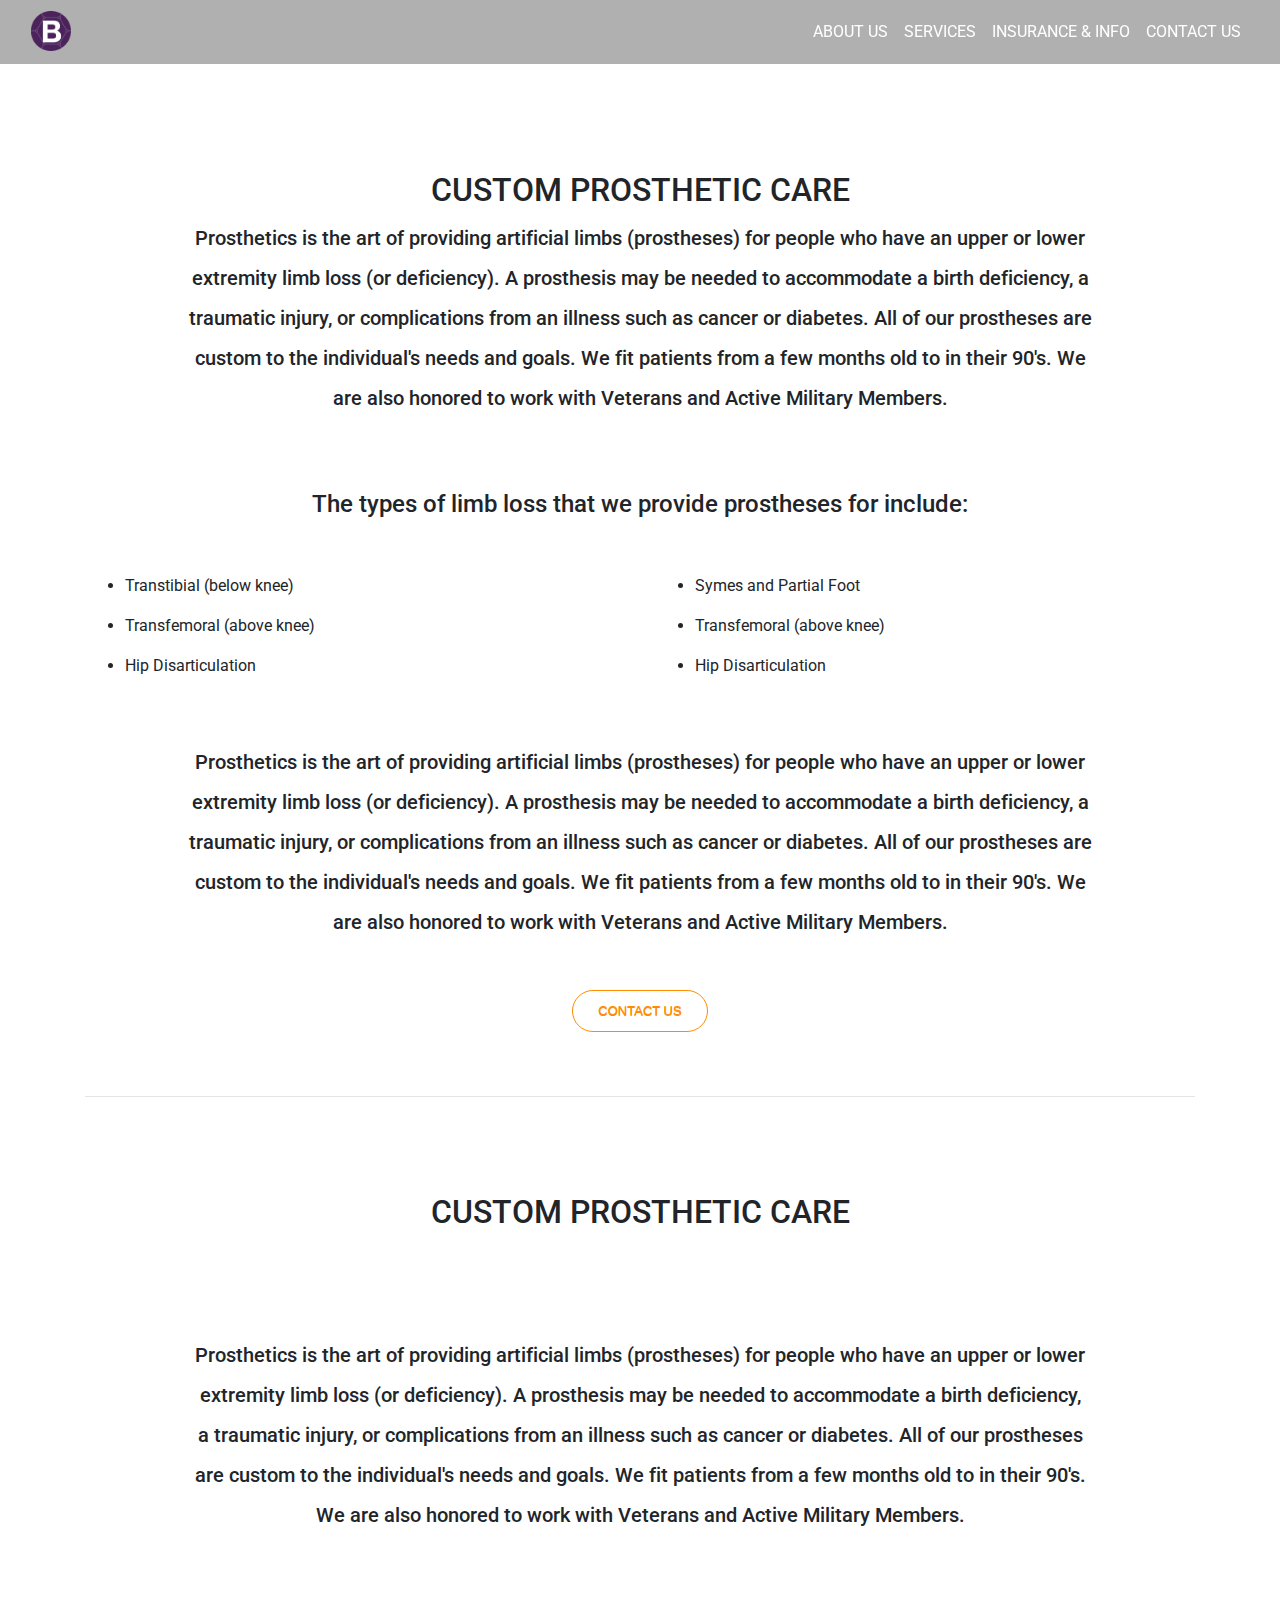
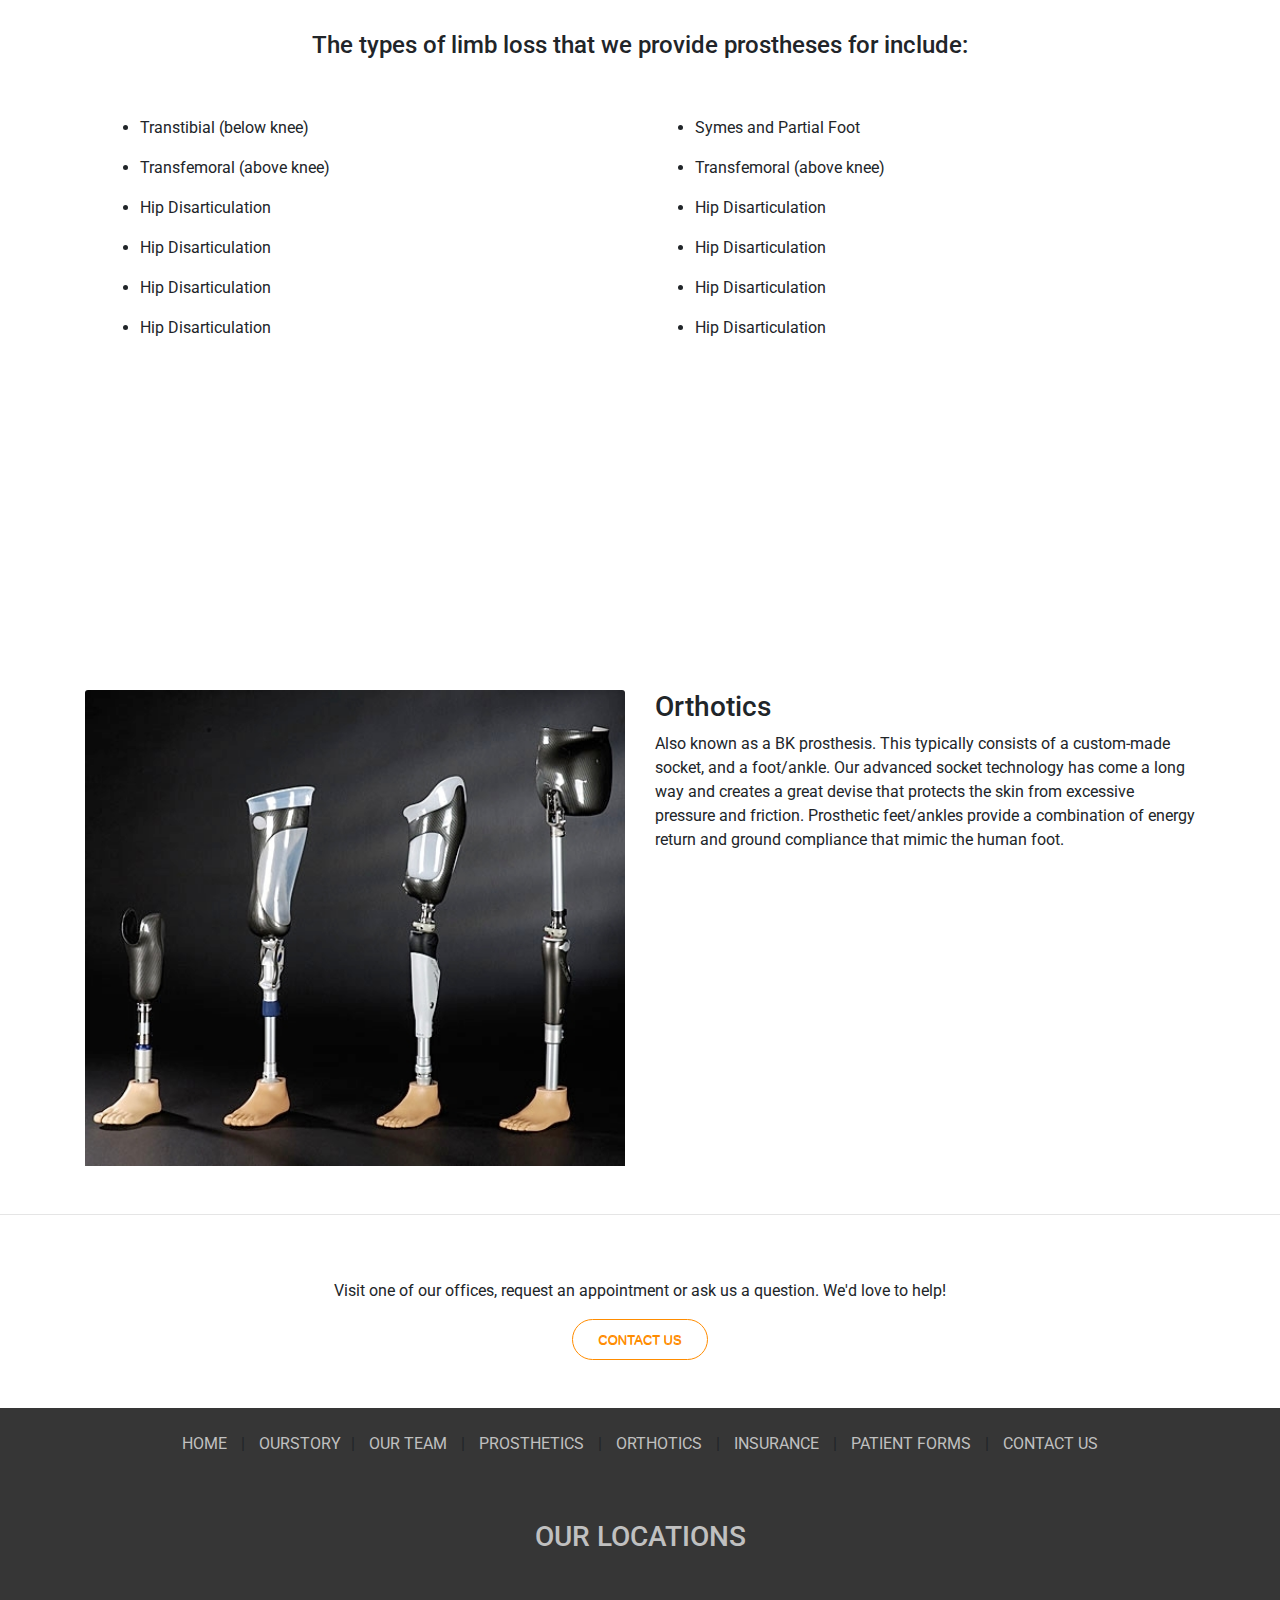
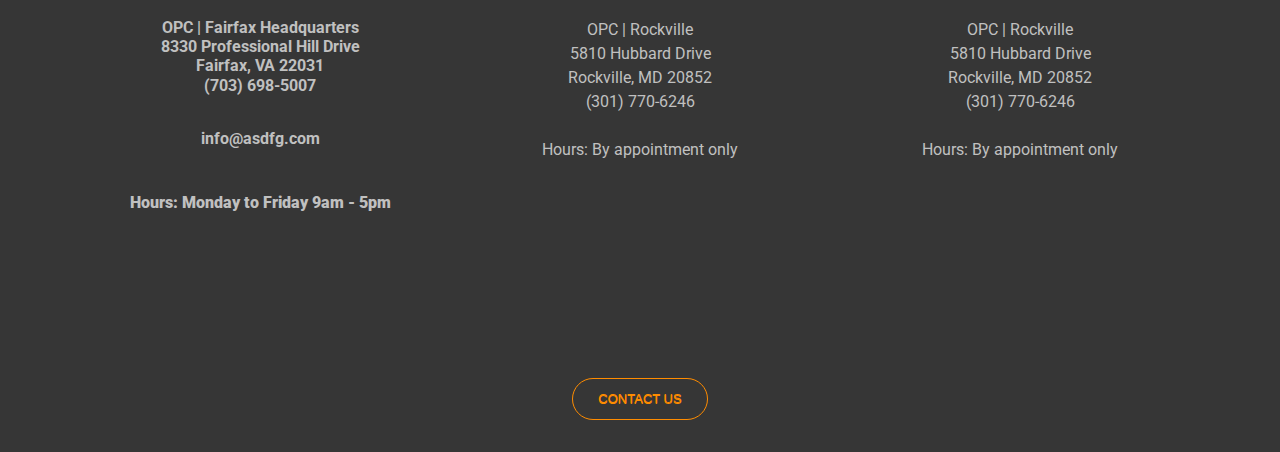
==== prosthetics.html @ 6f686b83 "Create prosthetics.html" ====
<!doctype html>
<html lang="tr">

<head>

    <!-- Required meta tags -->
    <meta charset="utf-8">
    <meta name="viewport" content="width=device-width, initial-scale=1">


    <link rel="stylesheet" href="https://use.fontawesome.com/releases/v5.6.3/css/all.css" integrity="sha384-UHRtZLI+pbxtHCWp1t77Bi1L4ZtiqrqD80Kn4Z8NTSRyMA2Fd33n5dQ8lWUE00s/"
        crossorigin="anonymous">

    <!--Roboto Font-->
    <link href="https://fonts.googleapis.com/css?family=Roboto:300,400" rel="stylesheet">


    <!-- Bootstrap CSS -->
    <link rel="stylesheet" href="css/bootstrap.css">

    <!-- Style CSS-->
    <link rel="stylesheet" href="css/style.css">

    <title>Proje</title>
</head>

<body>



    <nav class="navbar navbar-expand-lg navbar-light fixed-top ">
        <div class="container-fluid">
            <button class="navbar-toggler" data-toggle="collapse" data-target="#nvbCollapse">
                <span class="navbar-toggler-icon"></span>
            </button>

            <a  class="navbar-brand" href="index.html" ><img class="logo" src="images/logo.png"></a>
            <div class="collapse navbar-collapse" id="nvbCollapse">
                <ul class="navbar-nav ml-auto">
                    <li class="nav-item dropdown">
                        <a class="nav-link" href="#" id="navbarDropdown" role="button" data-toggle="dropdown"
                            aria-haspopup="true" aria-expanded="false">About us</a>
                        <div class="dropdown-menu row text-center" aria-labelledby="navbarDropdown">
                            <a class="dropdown-item" href="#">OUR STORY</a>
                            <a class="dropdown-item" href="#">OUR TEAM</a>
                            <a class="dropdown-item" href="#">OUR PATIENTS</a>
                            <a class="dropdown-item" href="#">OUR LOCATIONS</a>
                            <a class="dropdown-item" href="#">OUR SOCIAL MEDIAL</a>

                        </div>
                    </li>



                    <li class="nav-item dropdown">
                        <a class="nav-link " href="#" id="navbarDropdown" role="button" data-toggle="dropdown"
                            aria-haspopup="true" aria-expanded="false">SERVICES</a>

                        <div class="dropdown-menu row text-center" aria-labelledby="navbarDropdown">
                            <a class="dropdown-item" href="#">PROSTHETICS</a>
                            <a class="dropdown-item" href="#">ORTHOTICS</a>
                            <a class="dropdown-item" href="#">KIDS & TEENS</a>
                            <a class="dropdown-item" href="#">ATHLETES</a>

                        </div>
                    </li>


                    <li class="nav-item dropdown">
                        <a class="nav-link " href="#" id="navbarDropdown" role="button" data-toggle="dropdown"
                            aria-haspopup="true" aria-expanded="false">INSURANCE & INFO</a>

                        <div class="dropdown-menu row text-center" aria-labelledby="navbarDropdown">
                            <a class="dropdown-item" href="#">INSURANCE</a>
                            <a class="dropdown-item" href="#">PATIENT FORMS</a>
                            <a class="dropdown-item" href="#">AMPUTEE GUIDE</a>
                            <a class="dropdown-item" href="#">ORTHOTIC FAQS</a>
                            <a class="dropdown-item" href="#">HELPFUL INFO</a>
                        </div>
                    </li>

                    <li class="nav-item4">
                        <a class="nav-link" href="#">Contact us</a>
                    </li>
                </ul>
            </div>
        </div>
    </nav>

    <!-- Header Section-->

    <section id="headerSectionService">
        <div class="container">
            <div class="row">
                <div class="col-md-10 m-auto text-center ">
                    <h1 class="display-1 ">PROSTHETICS</h1>
                    
                </div>
            </div>
        </div>
    </section>


    <!--Feature Section-->
    <section id="features" class="pt-5">
        <div class="container">
            <div class="row ">

                <div class="col-md-12 my-auto text-center mt-5">
                    <h2 class="h2">CUSTOM PROSTHETIC CARE</h2>
                </div>
            </div>
        </div>

        

        <div class="container">
            <div class="row">
                <div class="col-md-10 m-auto">
                    <h5 class="h5 text-center mb-4">Prosthetics is the art of providing artificial limbs (prostheses) for people who have an upper or lower extremity limb loss (or deficiency). A prosthesis may be needed to accommodate a birth deficiency, a traumatic injury, or complications from an illness such as cancer or diabetes. All of our prostheses are custom to the individual's needs and goals. We fit patients from a few months old to in their 90's. We are also honored to work with Veterans and Active Military Members.</h5>
                    
                </div>
            </div>
        </div>
        </div>

        <div class="container">
            <div class="row ">

                <div class="col-md-12 text-center mt-5 mb-5">
                    <h2 class="h4">The types of limb loss that we provide prostheses for include:</h4>
                </div>
            </div>

            <div class="row">
                <div class="col-md-6 m-auto  ">
                    <ul>
                        <li>Transtibial (below knee)</li>
                    </ul>
                    <ul>
                        <li>Transfemoral (above knee)</li>
                    </ul>
                    <ul>
                        <li>Hip Disarticulation</li>
                    </ul>
                </div>

                <div class="col-md-6 my-auto ">
                    <ul>
                        <li>Symes and Partial Foot</li>
                    </ul>
                    <ul>
                        <li>Transfemoral (above knee)</li>
                    </ul>
                    <ul>
                        <li>Hip Disarticulation</li>
                    </ul>
                </div>
            </div>

            <div class="row">
                <div class="col-md-10 m-auto">
                    <h5 class="h5 text-center mb-5 mt-5">Prosthetics is the art of providing artificial limbs (prostheses) for people who have an upper or lower extremity limb loss (or deficiency). A prosthesis may be needed to accommodate a birth deficiency, a traumatic injury, or complications from an illness such as cancer or diabetes. All of our prostheses are custom to the individual's needs and goals. We fit patients from a few months old to in their 90's. We are also honored to work with Veterans and Active Military Members.</h5>
                    <button type="button" class="btn btn-outline-warning d-block mx-auto mb-5">CONTACT US</button>
                </div>
            </div>

            <hr class="mb-5">

            <div class="container">
                <div class="row ">

                    <div class="col-md-12 mx-auto text-center mt-5 mb-5">
                     <h2 class="h2">CUSTOM PROSTHETIC CARE</h2>
                    </div>
                </div>


                <div class="row">
                    <div class="col-md-10 m-auto">
                    <h5 class="h5 text-center mb-5 mt-5">Prosthetics is the art of providing artificial limbs (prostheses) for people who have an upper or lower extremity limb loss (or deficiency). A prosthesis may be needed to accommodate a birth deficiency, a traumatic injury, or complications from an illness such as cancer or diabetes. All of our prostheses are custom to the individual's needs and goals. We fit patients from a few months old to in their 90's. We are also honored to work with Veterans and Active Military Members.</h5>
                    
                    </div>
                </div>



                <div class="row ">

                <div class="col-md-12 text-center mt-5 mb-5">
                    <h2 class="h4">The types of limb loss that we provide prostheses for include:</h4>
                </div>
            </div>

            <div class="row">
                <div class="col-md-6 m-auto  ">
                    <ul>
                        <li>Transtibial (below knee)</li>
                    </ul>
                    <ul>
                        <li>Transfemoral (above knee)</li>
                    </ul>
                    <ul>
                        <li>Hip Disarticulation</li>
                    </ul>
                    <ul>
                        <li>Hip Disarticulation</li>
                    </ul>
                    <ul>
                        <li>Hip Disarticulation</li>
                    </ul>
                    <ul>
                        <li>Hip Disarticulation</li>
                    </ul>
                </div>

                <div class="col-md-6 my-auto ">
                    <ul>
                        <li>Symes and Partial Foot</li>
                    </ul>
                    <ul>
                        <li>Transfemoral (above knee)</li>
                    </ul>
                    <ul>
                        <li>Hip Disarticulation</li>
                    </ul>
                    <ul>
                        <li>Hip Disarticulation</li>
                    </ul>
                    <ul>
                        <li>Hip Disarticulation</li>
                    </ul>
                    <ul>
                        <li>Hip Disarticulation</li>
                    </ul>
                </div>
            </div>

            </div>


        </div>
        
    </section>




    <section id="Section2">
        <div class="row ">
            <div class="col-md-6 m-auto text-center">
                <h1 class="display-1" >WE START WITH CARE</h1>
            </div>
        </div>
    </section>

    

    <section id="ourHistory">
        <div class="container">
            <div class="row ">
                <div class="col-md-6  mt-5  text-center">
                    <div class="mb-5">
                        
                    </div>
                    <img class="card-img-top" src="images/bacak.jpg">
                    
                </div>


                <div class="col-md-6  mt-5 ">
                    <div class="mb-5">
                        <h3 class="mt-5">Orthotics</h3>
                        <p >Also known as a BK prosthesis. This typically consists of a custom-made socket, and a foot/ankle. Our advanced socket technology has come a long way and creates a great devise that protects the skin from excessive pressure and friction. Prosthetic feet/ankles provide a combination of energy return and ground compliance that mimic the human foot.</p>
                    </div>

                    
                </div>
            </div>
        </div>
    </section>

    <hr class="mt-5 ">


    
        <div class="container">
            <div class="row ">
                <div class="col-md-12 m-auto text-center ">
                    <p class="text-center mt-5">Visit one of our offices, request an appointment or ask us a question. We'd love to help!</p>
                      <button type="button" class="btn btn-outline-warning d-block mx-auto mb-5">CONTACT US</button>
                </div>

            </div>

           

        </div>




    <!--Team Section-->

    




    


    <footer id="footer">

        <div class="container ">
            <div class="row ">
                <div class="yazi mx-auto mt-4 ">
                    <p style="text-align:center;">
                        <a href="">HOME</a> |
                        <a href="">OURSTORY</a>|
                        <a href="">OUR TEAM</a> |
                        <a href="">PROSTHETICS</a> |
                        <a href="">ORTHOTICS</a> |
                        <a href="">INSURANCE</a> |
                        <a href="">PATIENT FORMS</a> |
                        <a href="">CONTACT US</a>
                    </p>
                </div>
            </div>

        </div>
        <section id="yazi2">
            <div class="container">
                <div class="row">
                    <div class="ourlocations col-md-12 ">
                        <h3 class="text-center mt-5 mb-5"> OUR LOCATIONS</h3>
                    </div>
                </div>
            </div>
        </section>

        <section id="team2">
            <div class="container">
                <div class="row">
                    <div class="col-md-4 mt-3">                     
                            <div class="card-body2">
                                <h6 style="text-align:center;"><b>
                                        OPC | Fairfax
                                        Headquarters<br>8330 Professional Hill Drive<br>Fairfax, VA 22031<br>(703)
                                        698-5007</h6><br>
                                <p style="text-align: center; white-space: pre-wrap;"><a href="#" target="_blank">info@asdfg.com</a></p>
                                <br>
                                <p style="text-align: center; white-space: pre-wrap;"><strong>Hours: Monday to Friday 9am - 5pm</strong></b></p>
                            </div>
                    </div>


                    <div class="col-md-4 mt-3 text-center">                        
                            <div class="card-body2">
                                <p>OPC | Rockville<br>
                                    5810 Hubbard Drive<br>
                                    Rockville, MD 20852<br>
                                    (301) 770-6246<br><br>
                                    Hours: By appointment only</p>
                            </div>                       
                    </div>


                    <div class="col-md-4 mt-3 text-center">
                            <div class="card-body2">
                                <p>OPC | Rockville<br>5810 Hubbard
                                    Drive<br>Rockville, MD 20852<br>(301) 770-6246<br><br>
                                    Hours: By appointment only</p>
                            </div>
                    </div>

                    <div class="col-md-12 m-auto d-block text-center">
                        <button type="button" class="btn btn-outline-warning  mb-2">CONTACT US</button>
                    </div>

                    <div class="ins col-md-12 d-block mb-4 text-center">
                        <i class=" fab fa-instagram"></i>
                    </div>
                </div>
            </div>
        </section>

    </footer>






    <!-- Optional JavaScript -->
    <!-- jQuery first, then Popper.js, then Bootstrap JS -->
    <script src="js/jquery-3.3.1.js"></script>
    <script src="js/popper.min.js"></script>
    <script type="text/javascript" src="js/bootstrap.js"></script>

</body>

</html>
---- css/style.css ----
.navbar{
    background-color: #0000004f;
    
}
.navbar-brand{
    color: #15a1f1 !important;
    font-size: 24px;
   
}

.logo{
    height: 40px;
    margin-top: -3px;
}

.nav-link{
    color: white !important;
    text-transform: uppercase;
    transition: color 0.8s ease;
}
.nav-link:hover{
    color: #15a1f1 !important;
    
}
#headerSection{
    background: url('../images/photo.jpg') no-repeat center fixed;
    background-size: cover;
    
    
}

.yazi a{
    color: #C0C0C0;
}



#headerSection2{
    background: url('../images/photo2.jpg') no-repeat center fixed;
    background-size: cover;
    
}

#headerSection3{
    background: url('../images/photo3.jpg') no-repeat center fixed;
    background-size: cover;
    

}

#headerSection4{
    color: white;
    background-color: gray;
    background-size: c"over";
    height: 100vh;
}


#headerSection4.row{
    height: 100vh;
}

#headerSection3 .row{
    height: 100vh;
}

#headerSection2 .row{
    height: 100vh;
}

#headerSection .row{
    height: 100vh;
} 

.display-1{
    color: white !important;
    font-family: 'Roboto', sans-serif;

}
.text-muted{
    color: white !important;
}


#features h5{
    line-height: 40px;
}

#features2 h5{
    line-height: 40px;
}

#features3 h5{
    line-height: 40px;
}



.dropdown:hover>.dropdown-menu{
    display: block;
}

.dropdown-menu:hover{
    display: block;
    
}

.dropdown-menu .dropdown-item{
    color: black;
    
    
}

.dropdown-item{
    color: white;
    text-transform: uppercase;
    transition: color 0.8s ease;
    margin-top: 15px;
    
}

.dropdown-item:hover{
    color: #15a1f1 !important;
    
}

#footer {
    background-color:#363636;
    
    
}

#footer p a {
    margin: 10px;
    
} 
.card-body2{
    color: #C0C0C0;
    background-color:#363636;
    height: 40vh;
    
}

.card-body2 p a{
    color: #C0C0C0;
}

.ourlocations{
    color: #C0C0C0;
}

.ins {
    color: white;
    font-size: 20px;
}

.btn{
    
	-moz-border-radius:28px;
	-webkit-border-radius:28px;
	border-radius:28px;
	border:1px solid;
	display:inline-block;
	cursor:pointer;
	font-family:Arial;
    font-size:13px;
    color: #ff8c00;
	padding:10px 25px;
	text-decoration:none;
	text-shadow:0px 1px 0px ;
}

  @media screen and (max-width: 720px) {
    .display-1 {
      font-size: 50px;
    }
  }

  @media screen and (max-width: 720px) {
    .h5 {
      font-size: 17px;
    }
  }

  @media screen and (max-width: 720px) {
    .h2 {
      font-size: 22px;
    }
  }

  @media screen and (max-width: 600px) {
    .h4 {
      font-size: 20px;
    }
  }

  @media screen and (max-width: 600px) {
    .p {
      font-size: 15px;
    }
  }
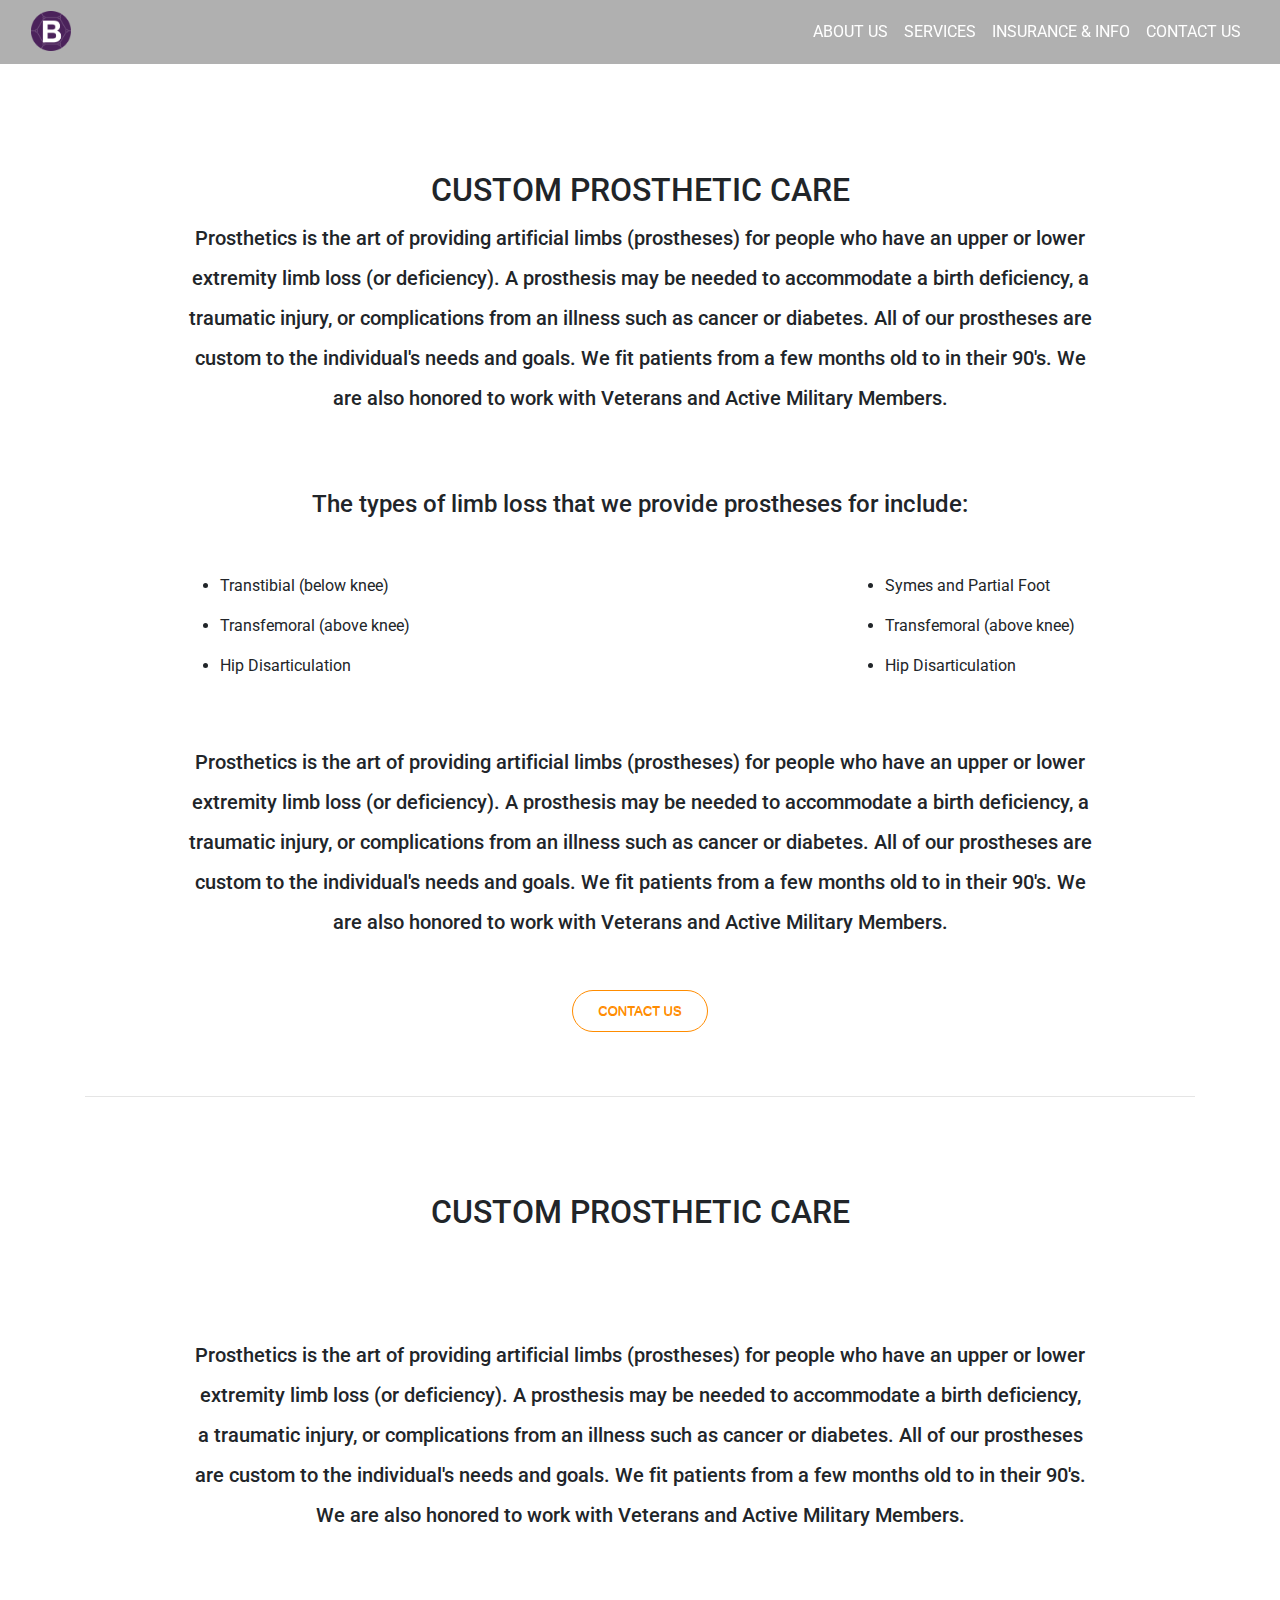
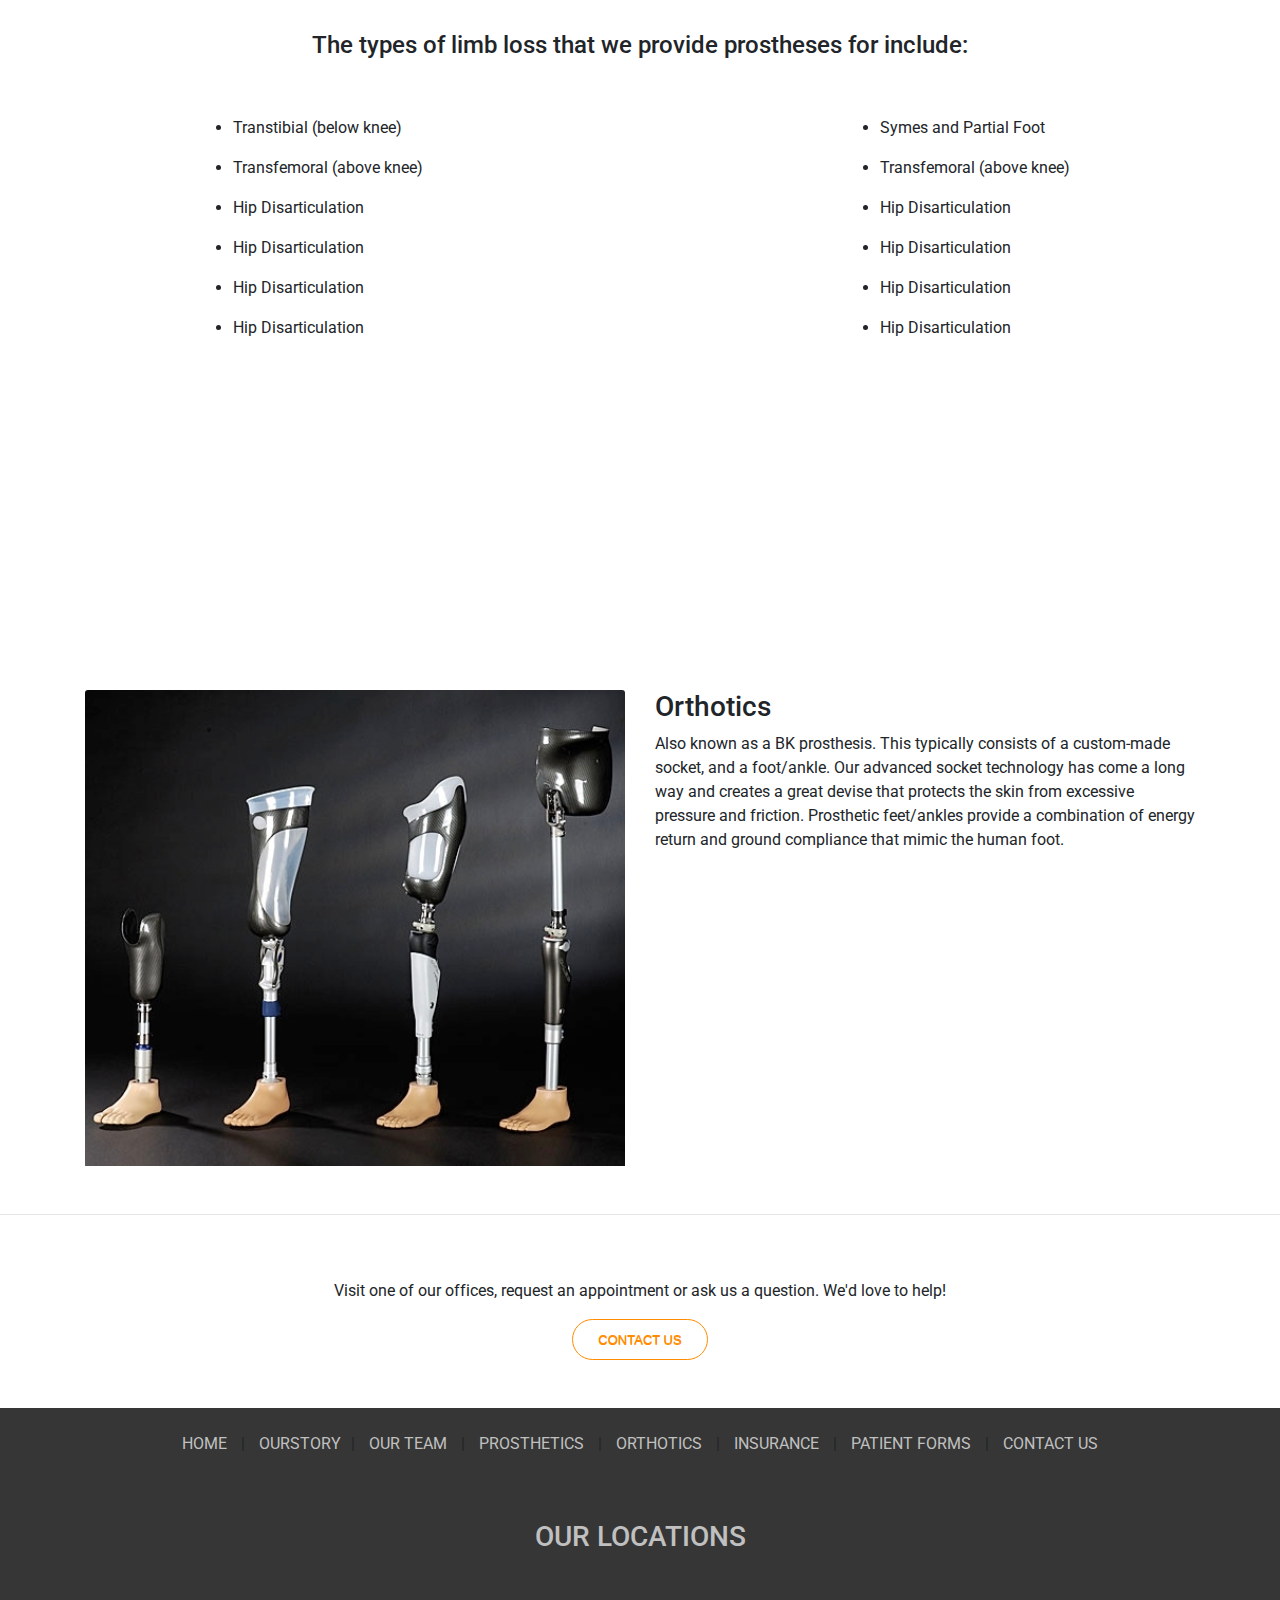
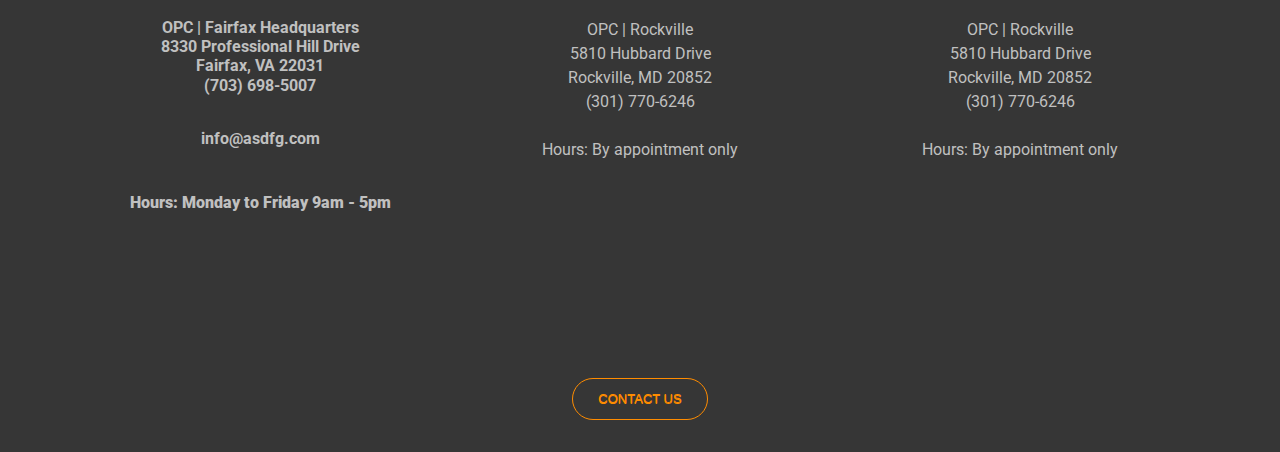
==== commit 9a8f9d63: "Update prosthetics.html" ====
--- a/prosthetics.html
+++ b/prosthetics.html
@@ -145,7 +145,7 @@
                     </ul>
                 </div>
 
-                <div class="col-md-6 my-auto ">
+                <div class="col-md-4 my-auto ">
                     <ul>
                         <li>Symes and Partial Foot</li>
                     </ul>
@@ -188,7 +188,7 @@
                 <div class="row ">
 
                 <div class="col-md-12 text-center mt-5 mb-5">
-                    <h2 class="h4">The types of limb loss that we provide prostheses for include:</h4>
+                    <h4 class="h4">The types of limb loss that we provide prostheses for include:</h4>
                 </div>
             </div>
 
@@ -214,7 +214,7 @@
                     </ul>
                 </div>
 
-                <div class="col-md-6 my-auto ">
+                <div class="col-md-4 my-auto ">
                     <ul>
                         <li>Symes and Partial Foot</li>
                     </ul>
@@ -300,14 +300,6 @@
 
 
 
-    <!--Team Section-->
-
-    
-
-
-
-
-    
 
 
     <footer id="footer">
